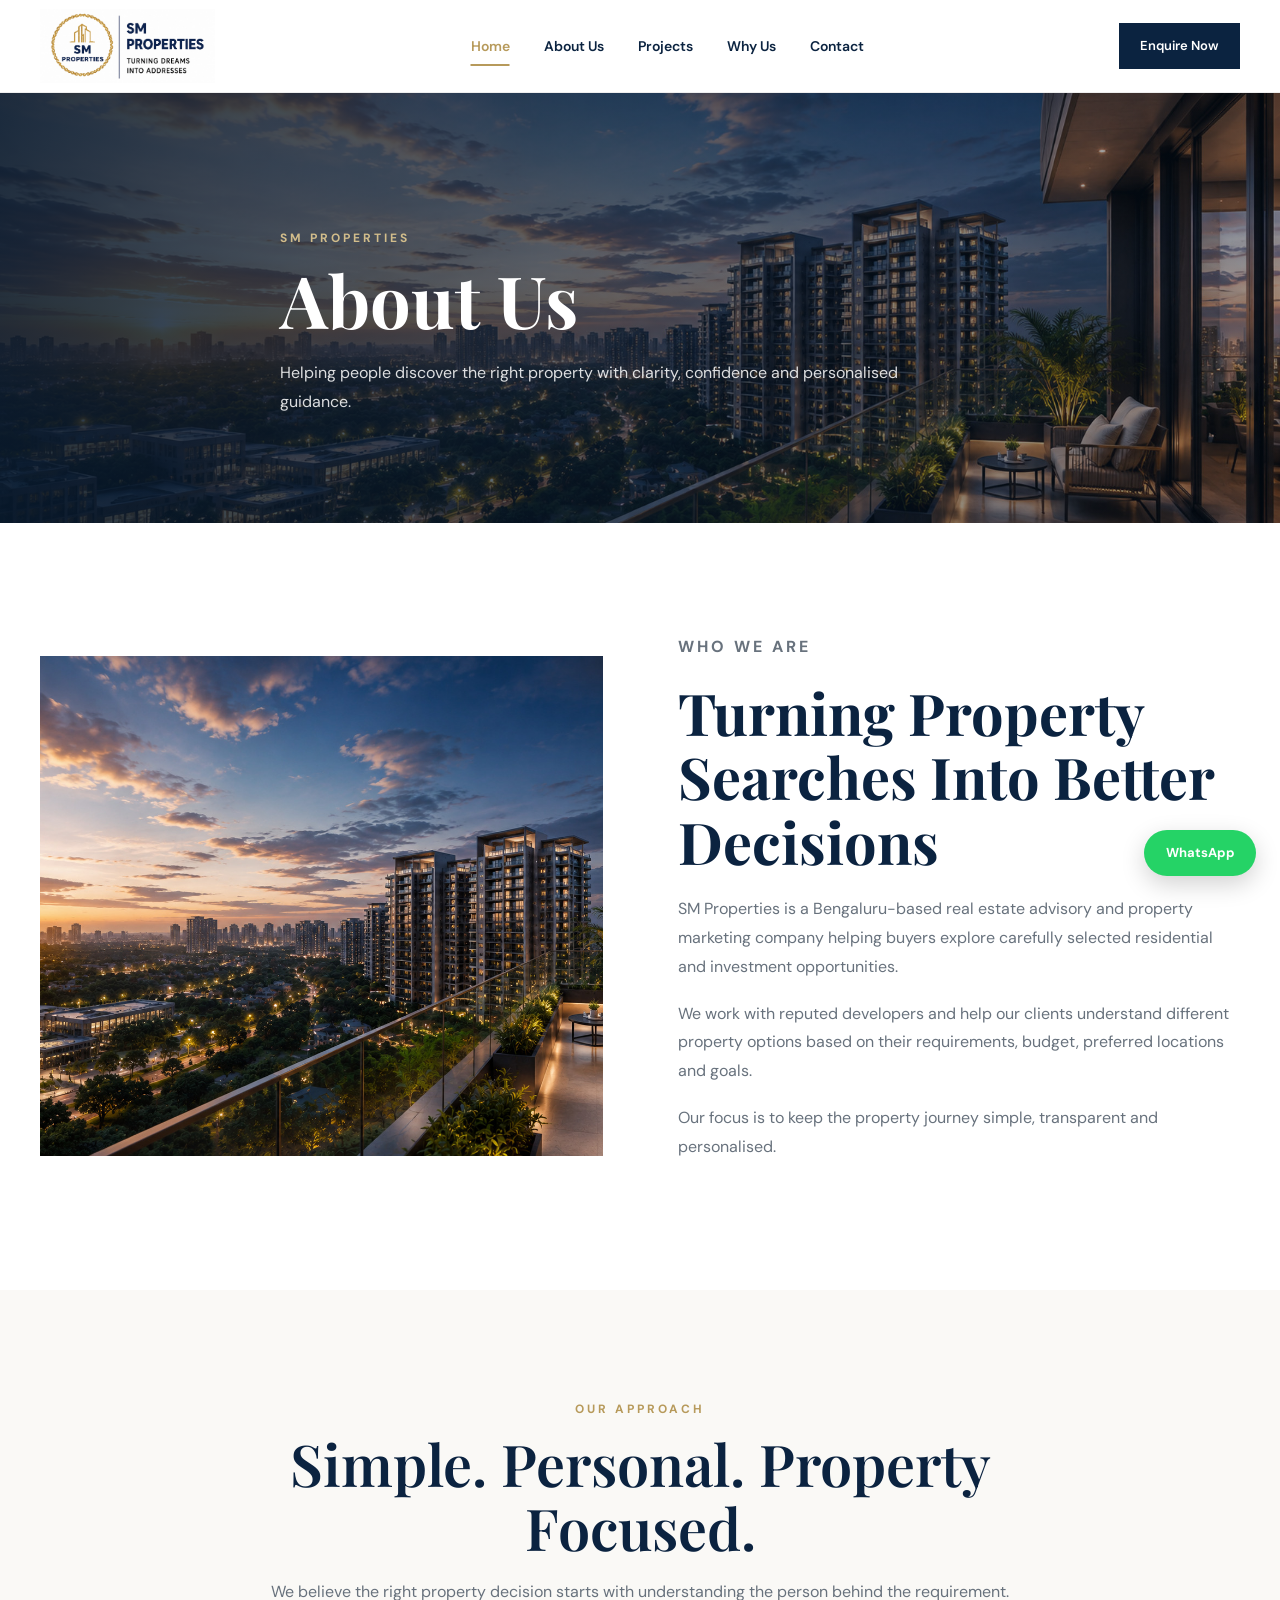
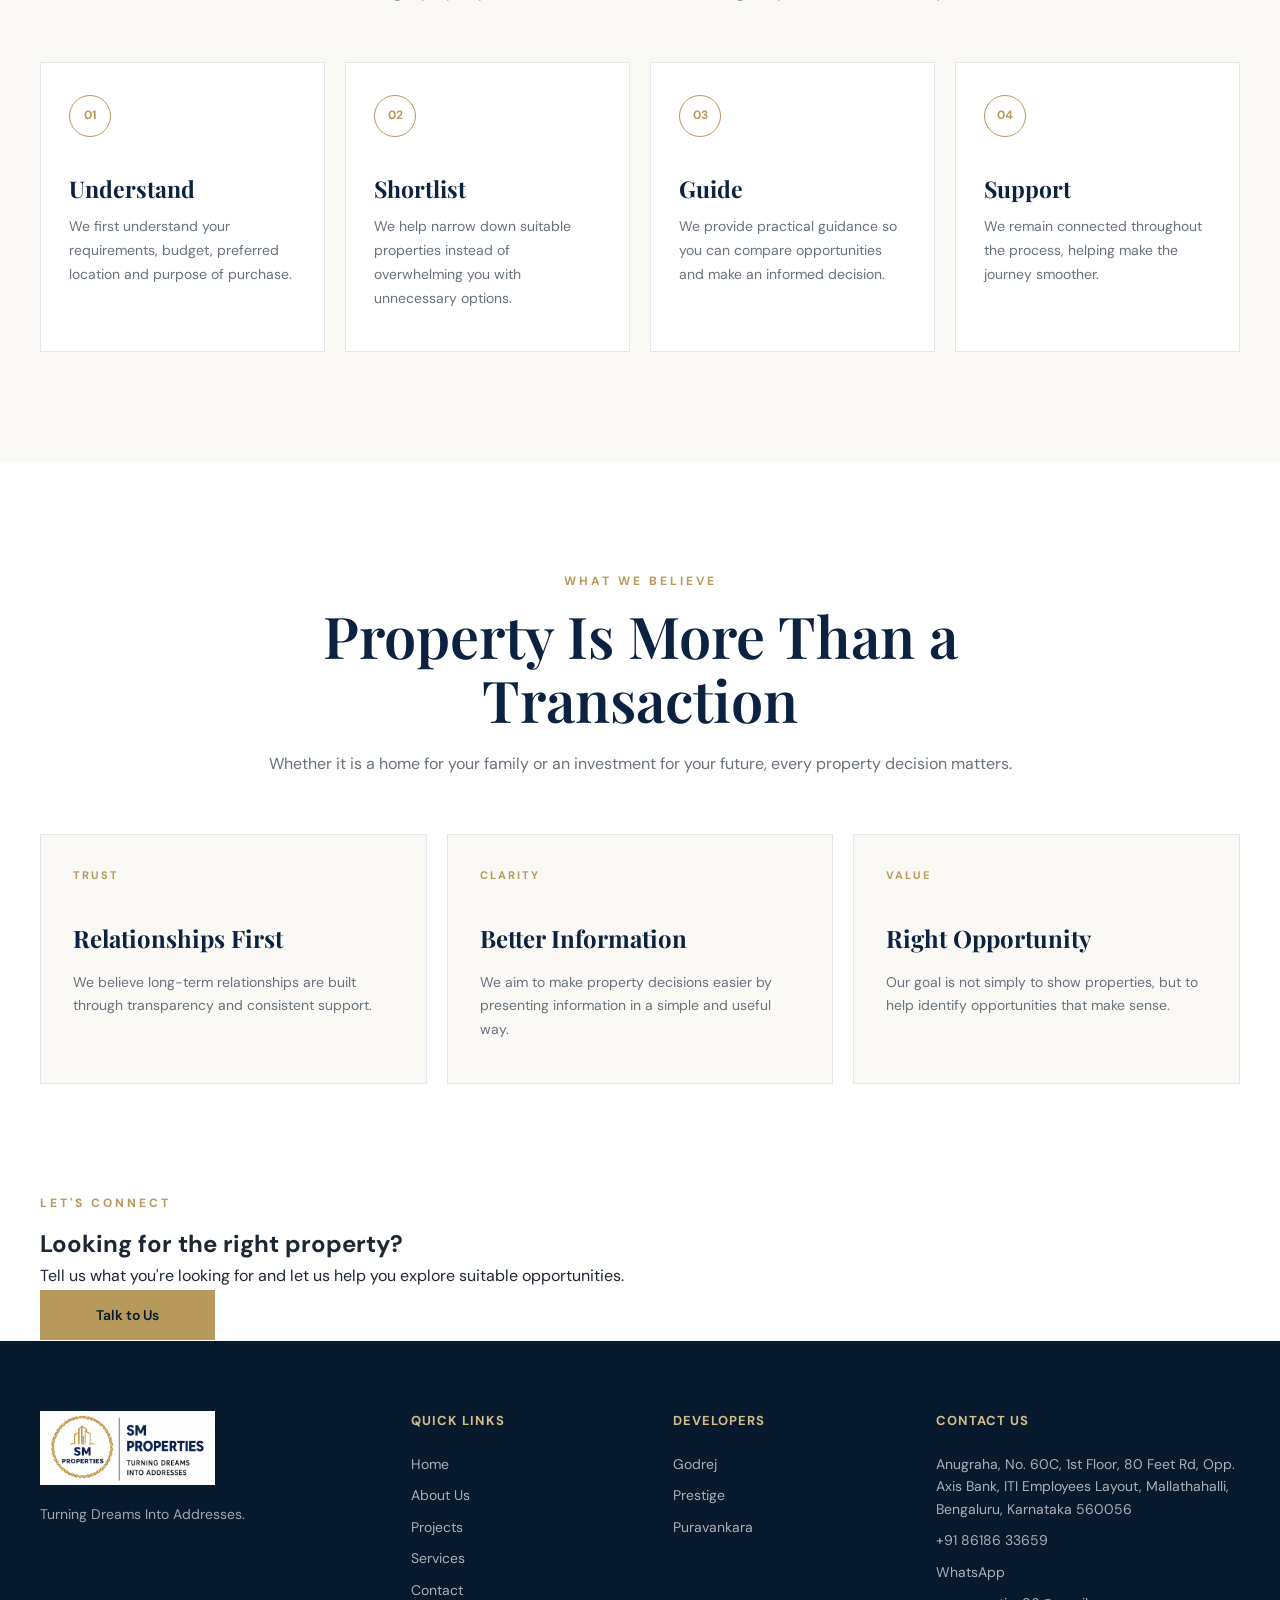
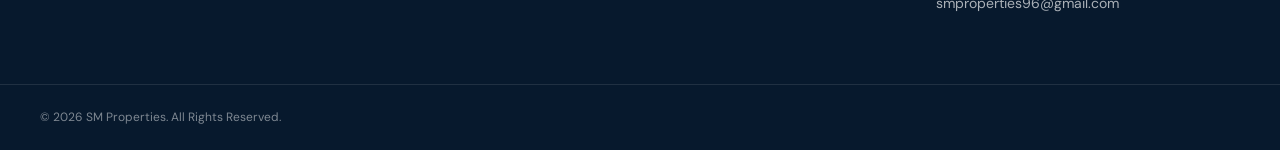
==== about.html @ 93828b61 "Initial SM Properties website" ====
<!DOCTYPE html>
<html lang="en">

<head>

    <meta charset="UTF-8">

    <meta
        name="viewport"
        content="width=device-width, initial-scale=1.0"
    >

    <title>
        About Us | SM Properties
    </title>

    <meta
        name="description"
        content="Learn about SM Properties and our approach to helping buyers discover the right property opportunities in Bengaluru."
    >

    <link
        rel="stylesheet"
        href="css/style.css"
    >

</head>


<body>


    <!-- =====================================================
         HEADER
    ====================================================== -->

    <header class="site-header">

        <div class="container header-container">

            <a
                href="index.html"
                class="logo"
            >

                <img
                    src="images/logo.jpg"
                    alt="SM Properties"
                >

            </a>


            <nav class="main-nav">

                <a href="index.html">
                    Home
                </a>

                <a href="about.html">
                    About Us
                </a>

                <a href="projects.html">
                    Projects
                </a>

                <a href="index.html#why-us">
                    Why Us
                </a>

                <a href="index.html#contact">
                    Contact
                </a>

            </nav>


            <div class="header-actions">

                <a
                    href="index.html#contact"
                    class="header-button"
                >
                    Enquire Now
                </a>


                <button
                    class="mobile-menu-button"
                    type="button"
                    aria-label="Open menu"
                    aria-expanded="false"
                >

                    <span></span>
                    <span></span>
                    <span></span>

                </button>

            </div>

        </div>


        <div class="mobile-nav">

            <a href="index.html">
                Home
            </a>

            <a href="about.html">
                About Us
            </a>

            <a href="projects.html">
                Projects
            </a>

            <a href="index.html#why-us">
                Why Us
            </a>

            <a href="index.html#contact">
                Contact
            </a>

        </div>

    </header>


    <!-- =====================================================
         MAIN
    ====================================================== -->

    <main>


        <!-- PAGE HERO -->

        <section class="page-hero">

            <div class="container page-hero-content">

                <p class="section-subtitle">
                    SM PROPERTIES
                </p>

                <h1>
                    About Us
                </h1>

                <p>
                    Helping people discover the right property with
                    clarity, confidence and personalised guidance.
                </p>

            </div>

        </section>



        <!-- =================================================
             INTRODUCTION
        ================================================== -->

        <section class="about-section">

            <div class="container about-grid">


                <div class="about-image">

                    <img
                        src="images/hero.jpg"
                        alt="SM Properties"
                    >

                </div>


                <div class="about-content">

                    <p class="section-subtitle">
                        WHO WE ARE
                    </p>

                    <h2>
                        Turning Property Searches Into Better Decisions
                    </h2>

                    <p>
                        SM Properties is a Bengaluru-based real estate
                        advisory and property marketing company helping
                        buyers explore carefully selected residential and
                        investment opportunities.
                    </p>

                    <p>
                        We work with reputed developers and help our clients
                        understand different property options based on their
                        requirements, budget, preferred locations and goals.
                    </p>

                    <p>
                        Our focus is to keep the property journey simple,
                        transparent and personalised.
                    </p>

                </div>

            </div>

        </section>



        <!-- =================================================
             OUR APPROACH
        ================================================== -->

        <section class="why-sm">

            <div class="container">


                <div class="section-heading">

                    <p class="section-subtitle">
                        OUR APPROACH
                    </p>

                    <h2>
                        Simple. Personal. Property Focused.
                    </h2>

                    <p>
                        We believe the right property decision starts with
                        understanding the person behind the requirement.
                    </p>

                </div>


                <div class="why-sm-grid">


                    <article class="why-card">

                        <div class="why-icon">
                            01
                        </div>

                        <h3>
                            Understand
                        </h3>

                        <p>
                            We first understand your requirements, budget,
                            preferred location and purpose of purchase.
                        </p>

                    </article>


                    <article class="why-card">

                        <div class="why-icon">
                            02
                        </div>

                        <h3>
                            Shortlist
                        </h3>

                        <p>
                            We help narrow down suitable properties instead
                            of overwhelming you with unnecessary options.
                        </p>

                    </article>


                    <article class="why-card">

                        <div class="why-icon">
                            03
                        </div>

                        <h3>
                            Guide
                        </h3>

                        <p>
                            We provide practical guidance so you can compare
                            opportunities and make an informed decision.
                        </p>

                    </article>


                    <article class="why-card">

                        <div class="why-icon">
                            04
                        </div>

                        <h3>
                            Support
                        </h3>

                        <p>
                            We remain connected throughout the process,
                            helping make the journey smoother.
                        </p>

                    </article>


                </div>

            </div>

        </section>



        <!-- =================================================
             WHAT WE BELIEVE
        ================================================== -->

        <section class="services-section">

            <div class="container">


                <div class="section-heading">

                    <p class="section-subtitle">
                        WHAT WE BELIEVE
                    </p>

                    <h2>
                        Property Is More Than a Transaction
                    </h2>

                    <p>
                        Whether it is a home for your family or an investment
                        for your future, every property decision matters.
                    </p>

                </div>


                <div class="about-beliefs">


                    <div class="belief-card">

                        <span>
                            TRUST
                        </span>

                        <h3>
                            Relationships First
                        </h3>

                        <p>
                            We believe long-term relationships are built
                            through transparency and consistent support.
                        </p>

                    </div>


                    <div class="belief-card">

                        <span>
                            CLARITY
                        </span>

                        <h3>
                            Better Information
                        </h3>

                        <p>
                            We aim to make property decisions easier by
                            presenting information in a simple and useful way.
                        </p>

                    </div>


                    <div class="belief-card">

                        <span>
                            VALUE
                        </span>

                        <h3>
                            Right Opportunity
                        </h3>

                        <p>
                            Our goal is not simply to show properties, but
                            to help identify opportunities that make sense.
                        </p>

                    </div>


                </div>

            </div>

        </section>



        <!-- =================================================
             CTA
        ================================================== -->

        <section class="cta-section">

            <div class="container cta-container">

                <div class="cta-content">

                    <p class="section-subtitle">
                        LET'S CONNECT
                    </p>

                    <h2>
                        Looking for the right property?
                    </h2>

                    <p>
                        Tell us what you're looking for and let us help
                        you explore suitable opportunities.
                    </p>

                </div>


                <div class="cta-buttons">

                    <a
                        href="index.html#contact"
                        class="primary-button"
                    >
                        Talk to Us
                    </a>

                    <a
                        href="https://wa.me/918618633659"
                        target="_blank"
                        rel="noopener"
                        class="secondary-button"
                    >
                        WhatsApp Us
                    </a>

                </div>

            </div>

        </section>


    </main>



    <!-- =====================================================
         FOOTER
    ====================================================== -->

    <footer class="site-footer">

        <div class="container footer-grid">


            <div class="footer-brand">

                <img
                    src="images/logo.jpg"
                    alt="SM Properties"
                    class="footer-logo"
                >

                <p>
                    Turning Dreams Into Addresses.
                </p>

            </div>


            <div class="footer-column">

                <h4>
                    Quick Links
                </h4>

                <a href="index.html">
                    Home
                </a>

                <a href="about.html">
                    About Us
                </a>

                <a href="projects.html">
                    Projects
                </a>

                <a href="index.html#services">
                    Services
                </a>

                <a href="index.html#contact">
                    Contact
                </a>

            </div>


            <div class="footer-column">

                <h4>
                    Developers
                </h4>

                <a href="#">
                    Godrej
                </a>

                <a href="#">
                    Prestige
                </a>

                <a href="#">
                    Puravankara
                </a>

            </div>


            <div class="footer-column">

                <h4>
                    Contact Us
                </h4>

                <p>
                    Anugraha, No. 60C, 1st Floor,
                    80 Feet Rd, Opp. Axis Bank,
                    ITI Employees Layout,
                    Mallathahalli,
                    Bengaluru, Karnataka 560056
                </p>

                <a href="tel:+918618633659">
                    +91 86186 33659
                </a>

                <a
                    href="https://wa.me/918618633659"
                    target="_blank"
                    rel="noopener"
                >
                    WhatsApp
                </a>

                <a href="mailto:smproperties96@gmail.com">
                    smproperties96@gmail.com
                </a>

            </div>


        </div>


        <div class="footer-bottom">

            <div class="container footer-bottom-container">

                <p>
                    © 2026 SM Properties. All Rights Reserved.
                </p>

            </div>

        </div>

    </footer>


    <a
        href="https://wa.me/918618633659"
        target="_blank"
        rel="noopener"
        class="floating-whatsapp"
    >
        WhatsApp
    </a>


    <script src="js/script.js"></script>

</body>

</html>
---- css/style.css ----
@import url('https://fonts.googleapis.com/css2?family=DM+Sans:wght@400;500;600;700&family=Playfair+Display:wght@500;600&display=swap');

:root {
    --navy: #0b2340;
    --navy-dark: #07192d;
    --gold: #b79a5b;
    --gold-light: #d2bd8b;
    --white: #ffffff;
    --off-white: #faf9f6;
    --light-grey: #f2f3f5;
    --border: #e4e6e9;
    --text-dark: #1d2733;
    --text-light: #68727d;
    --max-width: 1240px;
    --transition: 0.3s ease;
}


/* =========================================================
   RESET
========================================================= */

* {
    margin: 0;
    padding: 0;
    box-sizing: border-box;
}

html {
    width: 100%;
    scroll-behavior: smooth;
}

body {
    width: 100%;
    margin: 0;

    font-family: "DM Sans", sans-serif;

    color: var(--text-dark);
    background: var(--white);

    line-height: 1.6;
}

img {
    display: block;
    max-width: 100%;
}

a {
    color: inherit;
    text-decoration: none;
}

button {
    font-family: inherit;
}


/* =========================================================
   COMMON
========================================================= */

.container {
    width: calc(100% - 80px);
    max-width: var(--max-width);
    margin-left: auto;
    margin-right: auto;
}

.section-heading {
    width: 100%;
    max-width: 760px;

    margin: 0 auto 55px;

    text-align: center;
}

.section-subtitle {
    margin-bottom: 12px;

    color: var(--gold);

    font-size: 12px;
    font-weight: 700;

    letter-spacing: 3px;
    text-transform: uppercase;
}

.section-heading h2 {
    margin-bottom: 18px;

    color: var(--navy);

    font-family: "Playfair Display", serif;

    font-size: clamp(38px, 4.5vw, 58px);
    font-weight: 600;
    line-height: 1.12;
}

.section-heading p:last-child {
    color: var(--text-light);

    font-size: 16px;
    line-height: 1.8;
}


/* =========================================================
   HEADER
========================================================= */

.site-header {
    position: relative;
    z-index: 1000;

    width: 100%;

    background: var(--white);

    border-bottom: 1px solid #eeeeee;
}

.header-container {
    min-height: 92px;

    display: flex;
    align-items: center;
    justify-content: space-between;

    gap: 30px;
}

.logo {
    flex-shrink: 0;
}

.logo img {
    width: 175px;
    height: auto;
}

.main-nav {
    flex: 1;

    display: flex;
    align-items: center;
    justify-content: center;

    gap: 34px;
}

.main-nav a {
    position: relative;

    color: var(--navy);

    font-size: 14px;
    font-weight: 600;

    white-space: nowrap;

    transition: color var(--transition);
}

.main-nav a::after {
    content: "";

    position: absolute;

    left: 50%;
    bottom: -9px;

    width: 0;
    height: 2px;

    background: var(--gold);

    transform: translateX(-50%);

    transition: width var(--transition);
}

.main-nav a:hover {
    color: var(--gold);
}

.main-nav a:hover::after {
    width: 100%;
}

.main-nav a:first-child {
    color: var(--gold);
}

.main-nav a:first-child::after {
    width: 100%;
}

.header-actions {
    display: flex;
    align-items: center;
    gap: 12px;

    flex-shrink: 0;
}

.header-button {
    display: inline-flex;
    align-items: center;
    justify-content: center;

    min-width: 120px;

    padding: 12px 20px;

    background: var(--navy);

    border: 1px solid var(--navy);

    color: var(--white);

    font-size: 13px;
    font-weight: 600;

    white-space: nowrap;

    transition: all var(--transition);
}

.header-button:hover {
    background: var(--gold);
    border-color: var(--gold);

    color: var(--navy-dark);
}


/* =========================================================
   MOBILE MENU
========================================================= */

.mobile-menu-button {
    display: none;

    width: 40px;
    height: 40px;

    padding: 8px;

    flex-direction: column;
    justify-content: center;

    gap: 5px;

    background: var(--white);

    border: 1px solid var(--border);

    cursor: pointer;
}

.mobile-menu-button span {
    width: 100%;
    height: 2px;

    background: var(--navy);
}

.mobile-nav {
    display: none;
}


/* =========================================================
   HERO
========================================================= */

.hero {
    position: relative;

    width: 100%;
    min-height: 720px;

    display: flex;
    align-items: center;

    overflow: hidden;

    background-image:
        linear-gradient(
            90deg,
            rgba(7, 25, 45, 0.90) 0%,
            rgba(7, 25, 45, 0.68) 38%,
            rgba(7, 25, 45, 0.18) 100%
        ),
        url("../images/hero.jpg");

    background-repeat: no-repeat;
    background-size: cover;
    background-position: center center;
}

.hero-overlay {
    position: absolute;
    inset: 0;

    background:
        linear-gradient(
            180deg,
            rgba(7, 25, 45, 0.08) 0%,
            rgba(7, 25, 45, 0.08) 55%,
            rgba(7, 25, 45, 0.35) 100%
        );
}

.hero-content {
    position: relative;
    z-index: 2;

    max-width: 760px;

    padding-top: 30px;

    color: var(--white);
}

.hero-subtitle {
    margin-bottom: 18px;

    color: var(--gold-light);

    font-size: 13px;
    font-weight: 700;

    letter-spacing: 4px;
}

.hero h1 {
    margin-bottom: 26px;

    color: var(--white);

    font-family: "Playfair Display", serif;

    font-size: clamp(54px, 6.5vw, 88px);
    font-weight: 600;

    line-height: 1.04;
}

.hero-description {
    max-width: 600px;

    margin-bottom: 36px;

    color: rgba(255, 255, 255, 0.9);

    font-size: 17px;
    line-height: 1.8;
}

.hero-buttons {
    display: flex;
    align-items: center;

    gap: 14px;
}

.primary-button,
.secondary-button {
    min-width: 175px;

    display: inline-flex;
    align-items: center;
    justify-content: center;

    padding: 14px 25px;

    font-size: 14px;
    font-weight: 600;

    transition: all var(--transition);
}

.primary-button {
    background: var(--gold);
    color: var(--navy-dark);
}

.primary-button:hover {
    background: var(--gold-light);
}

.secondary-button {
    border: 1px solid rgba(255, 255, 255, 0.75);

    color: var(--white);
}

.secondary-button:hover {
    background: var(--white);
    color: var(--navy-dark);
}


/* =========================================================
   FEATURED PROJECTS
========================================================= */

.featured-projects {
    width: 100%;
    padding: 110px 0;

    background: var(--off-white);
}

.slider-wrapper {
    position: relative;
    width: 100%;
}

.projects-slider {
    width: 100%;

    display: flex;
    gap: 26px;

    overflow-x: auto;

    padding: 5px 55px 20px;

    scroll-behavior: smooth;

    scrollbar-width: none;
}

.projects-slider::-webkit-scrollbar {
    display: none;
}

.project-card {
    flex: 0 0 calc((100% - 52px) / 3);

    overflow: hidden;

    background: var(--white);

    border: 1px solid var(--border);

    transition:
        transform var(--transition),
        box-shadow var(--transition);
}

.project-card:hover {
    transform: translateY(-5px);

    box-shadow:
        0 15px 35px rgba(7, 25, 45, 0.10);
}

.project-image {
    position: relative;

    width: 100%;
    height: 285px;

    overflow: hidden;

    background: var(--light-grey);
}

.project-image img {
    width: 100%;
    height: 100%;

    object-fit: cover;

    transition: transform 0.5s ease;
}

.project-card:hover .project-image img {
    transform: scale(1.04);
}

.project-tag {
    position: absolute;

    top: 16px;
    left: 16px;

    padding: 6px 10px;

    background: var(--gold);

    color: var(--navy-dark);

    font-size: 10px;
    font-weight: 700;

    letter-spacing: 1px;
    text-transform: uppercase;
}

.project-info {
    min-height: 255px;

    display: flex;
    flex-direction: column;

    padding: 24px 25px 25px;
}

.project-developer {
    display: block;

    margin-bottom: 8px;

    color: var(--gold);

    font-size: 10px;
    font-weight: 700;

    letter-spacing: 1.6px;
    text-transform: uppercase;
}

.project-info h3 {
    margin-bottom: 8px;

    color: var(--navy);

    font-family: "Playfair Display", serif;

    font-size: 26px;
    line-height: 1.25;
}

.project-location {
    display: block;

    margin-bottom: 17px;

    color: var(--text-light);

    font-size: 13px;
    font-weight: 500;

    letter-spacing: 0;
    text-transform: none;
}

.project-meta {
    display: flex;
    flex-wrap: wrap;

    gap: 7px;

    margin-bottom: 20px;
}

.project-meta span {
    padding: 6px 9px;

    background: var(--light-grey);

    color: var(--navy);

    font-size: 11px;
    font-weight: 600;
}

.project-link {
    margin-top: auto;

    color: var(--navy);

    font-size: 13px;
    font-weight: 700;

    transition: color var(--transition);
}

.project-link:hover {
    color: var(--gold);
}


/* Project arrows */

.slider-arrow,
.developer-arrow {
    position: absolute;

    top: 50%;
    z-index: 10;

    width: 42px;
    height: 42px;

    display: flex;
    align-items: center;
    justify-content: center;

    border: 1px solid var(--border);
    border-radius: 50%;

    background: var(--white);

    color: var(--navy);

    cursor: pointer;

    transform: translateY(-50%);

    transition: all var(--transition);
}

.slider-arrow:hover,
.developer-arrow:hover {
    background: var(--navy);

    border-color: var(--navy);

    color: var(--white);
}

.projects-prev {
    left: 0;
}

.projects-next {
    right: 0;
}

.projects-view-all {
    margin-top: 35px;

    text-align: center;
}

.outline-button {
    display: inline-flex;
    align-items: center;
    justify-content: center;

    padding: 12px 24px;

    border: 1px solid var(--navy);

    color: var(--navy);

    font-size: 13px;
    font-weight: 600;

    transition: all var(--transition);
}

.outline-button:hover {
    background: var(--navy);
    color: var(--white);
}


/* =========================================================
   DEVELOPERS
========================================================= */

.developers-section {
    width: 100%;
    padding: 110px 0;
    background: var(--white);
}

.developer-slider-wrapper {
    position: relative;
    width: 100%;
}

/* The slider shows four builder cards at a time on desktop. */
.developers-slider {
    width: 100%;
    display: flex;
    align-items: stretch;
    gap: 22px;
    overflow-x: auto;
    padding: 5px 55px 20px;
    scroll-behavior: smooth;
    scrollbar-width: none;
}

.developers-slider::-webkit-scrollbar {
    display: none;
}

.developer-card {
    flex: 0 0 calc((100% - 66px) / 4);
    max-width: calc((100% - 66px) / 4);
    min-width: 0;
    height: 180px;
    display: flex;
    flex-direction: column;
    overflow: hidden;
    background: var(--white);
    border: 1px solid var(--border);
    transition:
        transform var(--transition),
        border-color var(--transition),
        box-shadow var(--transition);
}

.developer-card:hover {
    transform: translateY(-4px);
    border-color: var(--gold);
    box-shadow: 0 12px 30px rgba(7, 25, 45, 0.08);
}

.developer-logo {
    flex: 1;
    min-height: 0;
    display: flex;
    align-items: center;
    justify-content: center;
    padding: 15px;
}

.developer-logo img {
    display: block;
    width: auto;
    height: auto;
    max-width: 190px;
    max-height: 90px;
    object-fit: contain;
}

.developer-footer {
    min-height: 52px;
    padding: 0 20px;
    display: flex;
    align-items: center;
    justify-content: space-between;
    border-top: 1px solid var(--border);
    background: #fcfcfc;
    color: var(--navy);
    font-size: 13px;
    font-weight: 600;
    transition: all var(--transition);
}

.developer-card:hover .developer-footer {
    background: var(--navy);
    color: var(--white);
}

.developer-arrow-link {
    font-size: 16px;
    transition: transform var(--transition);
}

.developer-card:hover .developer-arrow-link {
    transform: translateX(4px);
}

.developer-prev {
    left: 0;
}

.developer-next {
    right: 0;
}

/* =========================================================
   WHY SM PROPERTIES
========================================================= */

.why-sm {
    width: 100%;

    padding: 110px 0;

    background: var(--off-white);
}

.why-sm-intro {
    max-width: 760px;

    margin-bottom: 55px;
}

.why-sm-intro h2 {
    margin-bottom: 18px;

    color: var(--navy);

    font-family: "Playfair Display", serif;

    font-size: clamp(40px, 4.5vw, 58px);

    line-height: 1.12;
}

.why-sm-intro > p:last-child {
    max-width: 680px;

    color: var(--text-light);

    font-size: 16px;
    line-height: 1.8;
}

.why-sm-grid {
    width: 100%;

    display: grid;

    grid-template-columns: repeat(4, minmax(0, 1fr));

    gap: 20px;
}

.why-card {
    min-width: 0;
    min-height: 290px;

    padding: 32px 28px;

    background: var(--white);

    border: 1px solid var(--border);

    transition: all var(--transition);
}

.why-card:hover {
    background: var(--navy);

    transform: translateY(-5px);

    box-shadow:
        0 15px 35px rgba(7, 25, 45, 0.10);
}

.why-icon {
    width: 42px;
    height: 42px;

    margin-bottom: 38px;

    display: flex;
    align-items: center;
    justify-content: center;

    border: 1px solid var(--gold);
    border-radius: 50%;

    color: var(--gold);

    font-size: 12px;
    font-weight: 700;
}

.why-card h3 {
    margin-bottom: 12px;

    color: var(--navy);

    font-family: "Playfair Display", serif;

    font-size: 23px;
    line-height: 1.25;
}

.why-card p {
    color: var(--text-light);

    font-size: 14px;
    line-height: 1.7;
}

.why-card:hover h3 {
    color: var(--white);
}

.why-card:hover p {
    color: rgba(255, 255, 255, 0.78);
}


/* =========================================================
   ABOUT
========================================================= */

.about-section {
    width: 100%;

    padding: 110px 0;

    background: var(--white);
}

.about-grid {
    display: grid;

    grid-template-columns: 1fr 1fr;

    gap: 75px;

    align-items: center;
}

.about-image {
    width: 100%;
    height: 500px;

    overflow: hidden;
}

.about-image img {
    width: 100%;
    height: 100%;

    object-fit: cover;
}

.about-content h2 {
    max-width: 580px;

    margin-bottom: 22px;

    color: var(--navy);

    font-family: "Playfair Display", serif;

    font-size: clamp(40px, 4.5vw, 58px);

    line-height: 1.12;
}

.about-content p {
    max-width: 570px;

    margin-bottom: 18px;

    color: var(--text-light);

    font-size: 16px;
    line-height: 1.8;
}

.about-points {
    display: flex;
    flex-direction: column;

    gap: 14px;

    margin: 28px 0;
}

.about-point {
    display: flex;
    align-items: center;

    gap: 14px;

    padding-bottom: 12px;

    border-bottom: 1px solid var(--border);

    color: var(--navy);

    font-size: 14px;
    font-weight: 600;
}

.about-point-number {
    color: var(--gold);

    font-size: 11px;
    font-weight: 700;

    letter-spacing: 1px;
}

.text-button {
    display: inline-block;

    margin-top: 10px;

    color: var(--navy);

    font-size: 13px;
    font-weight: 700;
}

.text-button:hover {
    color: var(--gold);
}


/* =========================================================
   SERVICES
========================================================= */

.services-section {
    width: 100%;

    padding: 110px 0;

    background: var(--white);
}

.services-grid {
    width: 100%;

    display: grid;

    grid-template-columns: repeat(4, minmax(0, 1fr));

    gap: 20px;
}

.service-card {
    min-width: 0;
    min-height: 310px;

    padding: 32px 28px;

    display: flex;
    flex-direction: column;

    background: var(--off-white);

    border: 1px solid var(--border);

    transition: all var(--transition);
}

.service-card:hover {
    background: var(--white);

    transform: translateY(-5px);

    box-shadow:
        0 15px 35px rgba(7, 25, 45, 0.08);
}

.service-number {
    margin-bottom: 36px;

    color: var(--gold);

    font-size: 12px;
    font-weight: 700;

    letter-spacing: 2px;
}

.service-card h3 {
    margin-bottom: 14px;

    color: var(--navy);

    font-family: "Playfair Display", serif;

    font-size: 23px;
    line-height: 1.3;
}

.service-card p {
    margin-bottom: 22px;

    color: var(--text-light);

    font-size: 14px;
    line-height: 1.7;
}

.service-link {
    margin-top: auto;

    color: var(--navy);

    font-size: 13px;
    font-weight: 700;
}

.service-link:hover {
    color: var(--gold);
}


/* =========================================================
   CONTACT / ENQUIRY
========================================================= */

.contact-section {
    padding: 110px 0;

    background: var(--off-white);
}

.contact-grid {
    display: grid;

    grid-template-columns: 0.9fr 1.1fr;

    gap: 80px;

    align-items: start;
}

.contact-content {
    padding-top: 15px;
}

.contact-content h2 {
    max-width: 560px;

    margin-bottom: 22px;

    color: var(--navy);

    font-family: "Playfair Display", serif;

    font-size: clamp(40px, 4.5vw, 58px);

    line-height: 1.12;
}

.contact-content > p {
    max-width: 520px;

    margin-bottom: 40px;

    color: var(--text-light);

    font-size: 16px;
    line-height: 1.8;
}

.contact-details {
    display: flex;
    flex-direction: column;

    gap: 22px;
}

.contact-item {
    display: flex;
    flex-direction: column;

    gap: 4px;
}

.contact-label {
    color: var(--gold);

    font-size: 10px;
    font-weight: 700;

    letter-spacing: 2px;
}

.contact-item a,
.contact-item p {
    color: var(--navy);

    font-size: 15px;
    font-weight: 600;
}

.contact-item a:hover {
    color: var(--gold);
}


/* Form */

.enquiry-form-container {
    padding: 38px;

    background: var(--white);

    border: 1px solid var(--border);

    box-shadow:
        0 15px 40px rgba(7, 25, 45, 0.06);
}

.enquiry-form {
    display: flex;
    flex-direction: column;

    gap: 20px;
}

.form-row {
    display: grid;

    grid-template-columns: 1fr 1fr;

    gap: 18px;
}

.form-group {
    display: flex;
    flex-direction: column;

    gap: 7px;
}

.form-group label {
    color: var(--navy);

    font-size: 12px;
    font-weight: 600;
}

.form-group input,
.form-group select,
.form-group textarea {
    width: 100%;

    padding: 13px 14px;

    background: var(--white);

    border: 1px solid var(--border);

    border-radius: 0;

    outline: none;

    color: var(--text-dark);

    font-family: inherit;

    font-size: 14px;

    transition:
        border-color var(--transition),
        box-shadow var(--transition);
}

.form-group input:focus,
.form-group select:focus,
.form-group textarea:focus {
    border-color: var(--gold);

    box-shadow:
        0 0 0 3px rgba(183, 154, 91, 0.10);
}

.form-group textarea {
    min-height: 110px;

    resize: vertical;
}

.form-submit {
    width: 100%;

    padding: 14px 20px;

    background: var(--navy);

    border: 1px solid var(--navy);

    color: var(--white);

    font-size: 14px;
    font-weight: 600;

    cursor: pointer;

    transition: all var(--transition);
}

.form-submit:hover {
    background: var(--gold);

    border-color: var(--gold);

    color: var(--navy-dark);
}

.form-submit:disabled {
    opacity: 0.65;

    cursor: not-allowed;
}

.form-message {
    min-height: 20px;

    font-size: 13px;
}

.form-message.success {
    color: #26734d;
}

.form-message.error {
    color: #a33a3a;
}


/* =========================================================
   FOOTER
========================================================= */

.site-footer {
    width: 100%;

    background: var(--navy-dark);

    color: var(--white);
}

.footer-grid {
    padding: 70px 0;

    display: grid;

    grid-template-columns: 1.5fr 1fr 1fr 1.4fr;

    gap: 45px;
}

.footer-brand {
    max-width: 290px;
}

.footer-logo {
    width: 175px;

    height: auto;

    margin-bottom: 18px;
}

.footer-brand p {
    color: rgba(255, 255, 255, 0.62);

    font-size: 14px;
}

.footer-column {
    display: flex;
    flex-direction: column;

    gap: 9px;
}

.footer-column h4 {
    margin-bottom: 12px;

    color: var(--gold-light);

    font-size: 13px;
    font-weight: 700;

    letter-spacing: 1px;

    text-transform: uppercase;
}

.footer-column a,
.footer-column p {
    color: rgba(255, 255, 255, 0.66);

    font-size: 14px;
}

.footer-column a:hover {
    color: var(--gold-light);
}

.footer-bottom {
    border-top: 1px solid rgba(255, 255, 255, 0.10);
}

.footer-bottom-container {
    min-height: 65px;

    display: flex;
    align-items: center;
    justify-content: space-between;

    gap: 20px;
}

.footer-bottom p,
.footer-legal a {
    color: rgba(255, 255, 255, 0.48);

    font-size: 12px;
}

.footer-legal {
    display: flex;
    gap: 22px;
}

.footer-legal a:hover {
    color: var(--gold-light);
}


/* =========================================================
   FLOATING WHATSAPP
========================================================= */

.floating-whatsapp {
    position: fixed;

    right: 24px;
    bottom: 24px;

    z-index: 2000;

    min-width: 112px;
    height: 46px;

    display: flex;
    align-items: center;
    justify-content: center;

    padding: 0 18px;

    border-radius: 24px;

    background: #25D366;

    color: #ffffff;

    font-size: 13px;
    font-weight: 700;

    box-shadow:
        0 8px 24px rgba(0, 0, 0, 0.18);

    transition:
        transform var(--transition),
        box-shadow var(--transition);
}

.floating-whatsapp:hover {
    transform: translateY(-3px);

    box-shadow:
        0 12px 28px rgba(0, 0, 0, 0.22);
}


/* =========================================================
   PROJECTS PAGE
========================================================= */

.page-hero {
    min-height: 430px;

    display: flex;
    align-items: center;

    background:
        linear-gradient(
            90deg,
            rgba(7, 25, 45, 0.88),
            rgba(7, 25, 45, 0.30)
        ),
        url("../images/hero.jpg");

    background-size: cover;
    background-position: center;
}

.page-hero-content {
    max-width: 720px;

    padding-top: 30px;

    color: var(--white);
}

.page-hero-content .section-subtitle {
    color: var(--gold-light);
}

.page-hero-content h1 {
    margin-bottom: 20px;

    color: var(--white);

    font-family: "Playfair Display", serif;

    font-size: clamp(48px, 6vw, 72px);

    line-height: 1.1;
}

.page-hero-content p:last-child {
    max-width: 620px;

    color: rgba(255, 255, 255, 0.85);

    font-size: 16px;

    line-height: 1.8;
}

.projects-page-section {
    padding: 110px 0;

    background: var(--off-white);
}

.projects-page-grid {
    display: grid;

    grid-template-columns: repeat(3, minmax(0, 1fr));

    gap: 25px;
}

.project-card.filtered-out {
    display: none;
}


/* Filters */

.project-filters {
    width: 100%;

    margin-bottom: 45px;

    padding: 22px;

    display: grid;

    grid-template-columns:
        repeat(3, minmax(0, 1fr))
        auto;

    gap: 18px;

    align-items: end;

    background: var(--white);

    border: 1px solid var(--border);
}

.filter-group {
    display: flex;
    flex-direction: column;

    gap: 7px;
}

.filter-group label {
    color: var(--navy);

    font-size: 11px;
    font-weight: 700;

    letter-spacing: 1px;
    text-transform: uppercase;
}

.filter-group select {
    width: 100%;

    padding: 12px 13px;

    background: var(--white);

    border: 1px solid var(--border);

    color: var(--text-dark);

    font-family: inherit;
    font-size: 13px;

    outline: none;

    cursor: pointer;
}

.filter-group select:focus {
    border-color: var(--gold);
}

.clear-filters {
    height: 43px;

    padding: 0 20px;

    background: var(--navy);

    border: 1px solid var(--navy);

    color: var(--white);

    font-size: 12px;
    font-weight: 600;

    cursor: pointer;

    transition: all var(--transition);
}

.clear-filters:hover {
    background: var(--gold);

    border-color: var(--gold);

    color: var(--navy-dark);
}


/* =========================================================
   PROJECT DETAIL PAGE
========================================================= */

.project-detail-hero {
    padding: 90px 0;

    background: var(--off-white);
}

.project-detail-hero-content {
    display: grid;

    grid-template-columns: 1.15fr 0.85fr;

    gap: 70px;

    align-items: center;
}

.project-detail-image {
    width: 100%;

    min-height: 500px;

    overflow: hidden;

    background: var(--light-grey);
}

.project-detail-image img {
    width: 100%;
    height: 100%;

    min-height: 500px;

    object-fit: cover;
}

.project-detail-intro {
    max-width: 520px;
}

.project-detail-intro h1 {
    margin-bottom: 12px;

    color: var(--navy);

    font-family: "Playfair Display", serif;

    font-size: clamp(48px, 5vw, 68px);

    line-height: 1.08;
}

.project-detail-location {
    margin-bottom: 22px;

    color: var(--text-light);

    font-size: 15px;
}

.project-detail-intro > p:last-of-type {
    margin-top: 25px;

    color: var(--text-light);

    font-size: 16px;
    line-height: 1.8;
}

.project-detail-meta {
    display: flex;
    flex-wrap: wrap;

    gap: 9px;

    margin-top: 20px;
}

.project-detail-meta span {
    padding: 7px 11px;

    background: var(--white);

    border: 1px solid var(--border);

    color: var(--navy);

    font-size: 12px;
    font-weight: 600;
}

.project-detail-buttons {
    display: flex;

    gap: 12px;

    margin-top: 30px;
}

.secondary-project-button {
    min-width: 150px;

    display: inline-flex;

    align-items: center;
    justify-content: center;

    padding: 14px 22px;

    border: 1px solid var(--navy);

    color: var(--navy);

    font-size: 14px;
    font-weight: 600;

    transition: all var(--transition);
}

.secondary-project-button:hover {
    background: var(--navy);

    color: var(--white);
}

.project-overview-section {
    padding: 100px 0;

    background: var(--white);
}

.project-overview-grid {
    display: grid;

    grid-template-columns: repeat(4, minmax(0, 1fr));

    border: 1px solid var(--border);
}

.project-overview-item {
    min-height: 150px;

    padding: 28px;

    display: flex;
    flex-direction: column;

    justify-content: center;

    gap: 8px;

    border-right: 1px solid var(--border);
}

.project-overview-item:last-child {
    border-right: none;
}

.project-overview-item span {
    color: var(--gold);

    font-size: 10px;
    font-weight: 700;

    letter-spacing: 1.5px;

    text-transform: uppercase;
}

.project-overview-item strong {
    color: var(--navy);

    font-size: 15px;
}


/* =========================================================
   PROJECT HIGHLIGHTS
========================================================= */

.project-highlights-section {
    padding: 100px 0;

    background: var(--off-white);
}

.project-highlights-grid {
    display: grid;

    grid-template-columns: repeat(4, minmax(0, 1fr));

    gap: 20px;
}

.highlight-card {
    min-height: 255px;

    padding: 30px 27px;

    background: var(--white);

    border: 1px solid var(--border);

    transition:
        transform var(--transition),
        box-shadow var(--transition);
}

.highlight-card:hover {
    transform: translateY(-5px);

    box-shadow:
        0 15px 35px rgba(7, 25, 45, 0.08);
}

.highlight-number {
    display: block;

    margin-bottom: 35px;

    color: var(--gold);

    font-size: 12px;
    font-weight: 700;

    letter-spacing: 2px;
}

.highlight-card h3 {
    margin-bottom: 12px;

    color: var(--navy);

    font-family: "Playfair Display", serif;

    font-size: 22px;
    line-height: 1.3;
}

.highlight-card p {
    color: var(--text-light);

    font-size: 14px;
    line-height: 1.7;
}


/* =========================================================
   LARGE DESKTOP
========================================================= */

@media (min-width: 1400px) {

    .container {
        width: calc(100% - 100px);
        max-width: 1320px;
    }

}


/* =========================================================
   TABLET
========================================================= */

@media (max-width: 1000px) {

    .container {
        width: calc(100% - 50px);
    }

    .main-nav {
        gap: 18px;
    }

    .main-nav a {
        font-size: 13px;
    }

    .project-card {
        flex-basis: calc((100% - 26px) / 2);
    }

    .why-sm-grid,
    .services-grid {
        grid-template-columns: repeat(2, minmax(0, 1fr));
    }

    .about-grid {
        grid-template-columns: 1fr;

        gap: 50px;
    }

    .about-image {
        height: 430px;
    }

    .footer-grid {
        grid-template-columns: repeat(2, 1fr);
    }


    /* Developers - 3 cards visible on tablet */

    .developer-card {
        flex: 0 0 calc((100% - 44px) / 3);
        max-width: calc((100% - 44px) / 3);
    }


    /* Contact */

    .contact-grid {
        grid-template-columns: 1fr;

        gap: 50px;
    }

    .contact-content {
        padding-top: 0;
    }


    /* Projects */

    .projects-page-grid {
        grid-template-columns: repeat(2, minmax(0, 1fr));
    }

    .project-filters {
        grid-template-columns: repeat(2, minmax(0, 1fr));
    }


    /* Project detail */

    .project-detail-hero-content {
        grid-template-columns: 1fr;

        gap: 45px;
    }

    .project-detail-intro {
        max-width: 700px;
    }

    .project-overview-grid {
        grid-template-columns: repeat(2, minmax(0, 1fr));
    }

    .project-overview-item:nth-child(2) {
        border-right: none;
    }

    .project-overview-item:nth-child(-n + 2) {
        border-bottom: 1px solid var(--border);
    }


    /* Highlights */

    .project-highlights-grid {
        grid-template-columns: repeat(2, minmax(0, 1fr));
    }

}


/* =========================================================
   MOBILE
========================================================= */

@media (max-width: 760px) {

    .container {
        width: calc(100% - 36px);
    }


    /* Header */

    .header-container {
        min-height: 78px;
    }

    .logo img {
        width: 135px;
    }

    .main-nav {
        display: none;
    }

    .mobile-menu-button {
        display: flex;
    }

    .mobile-nav {
        display: flex;
        flex-direction: column;

        max-height: 0;

        overflow: hidden;

        background: var(--white);

        border-top: 1px solid transparent;

        transition: max-height 0.35s ease;
    }

    .mobile-nav.open {
        max-height: 400px;

        border-top-color: var(--border);
    }

    .mobile-nav a {
        padding: 15px 18px;

        border-bottom: 1px solid var(--border);

        color: var(--navy);

        font-size: 14px;
        font-weight: 600;
    }


    /* Hero */

    .hero {
        min-height: 650px;

        background-position: 62% center;
    }

    .hero-content {
        padding: 50px 0;
    }

    .hero h1 {
        font-size: 50px;
    }

    .hero-description {
        font-size: 15px;
    }

    .hero-buttons {
        flex-direction: column;

        align-items: flex-start;
    }

    .primary-button,
    .secondary-button {
        width: 190px;
    }


    /* Featured Projects */

    .featured-projects {
        padding: 80px 0;
    }

    .projects-slider {
        gap: 16px;

        padding-left: 42px;
        padding-right: 42px;
    }

    .project-card {
        flex-basis: 85%;
    }


    /* Developers - 2 cards visible on mobile */

    .developers-section {
        padding: 80px 0;
    }

    .developers-slider {
        gap: 16px;
        padding-left: 45px;
        padding-right: 45px;
    }

    .developer-card {
        flex: 0 0 calc((100% - 16px) / 2);
        max-width: calc((100% - 16px) / 2);
        height: 155px;
    }

    .developer-logo {
        padding: 10px;
    }

    .developer-logo img {
        max-width: 125px;
        max-height: 65px;
    }

    .developer-footer {
        min-height: 45px;
        padding: 0 10px;
        font-size: 12px;
    }


    /* Why */

    .why-sm,
    .about-section,
    .services-section {
        padding: 80px 0;
    }

    .why-sm-grid,
    .services-grid {
        grid-template-columns: 1fr;

        gap: 16px;
    }

    .why-card,
    .service-card {
        min-height: auto;
    }


    /* About */

    .about-image {
        height: 360px;
    }


    /* Contact */

    .contact-section {
        padding: 80px 0;
    }

    .enquiry-form-container {
        padding: 25px;
    }

    .form-row {
        grid-template-columns: 1fr;
    }


    /* CTA/buttons */

    .cta-container {
        flex-direction: column;

        align-items: flex-start;
    }

    .cta-buttons {
        flex-direction: column;

        align-items: flex-start;
    }


    /* Footer */

    .footer-grid {
        grid-template-columns: 1fr;

        gap: 35px;

        padding: 60px 0;
    }

    .footer-bottom-container {
        min-height: auto;

        padding: 18px 0;

        flex-direction: column;

        align-items: flex-start;

        gap: 10px;
    }


    /* Projects page */

    .page-hero {
        min-height: 380px;
    }

    .projects-page-section {
        padding: 80px 0;
    }

    .projects-page-grid {
        grid-template-columns: 1fr;
    }

    .project-filters {
        grid-template-columns: 1fr;

        padding: 18px;
    }

    .clear-filters {
        width: 100%;
    }


    /* Project detail */

    .project-detail-hero {
        padding: 70px 0;
    }

    .project-detail-image {
        min-height: 330px;
    }

    .project-detail-image img {
        min-height: 330px;
    }

    .project-detail-intro h1 {
        font-size: 46px;
    }

    .project-detail-buttons {
        flex-direction: column;

        align-items: flex-start;
    }

    .project-overview-section {
        padding: 80px 0;
    }

    .project-overview-grid {
        grid-template-columns: 1fr;
    }

    .project-overview-item,
    .project-overview-item:nth-child(2) {
        min-height: 120px;

        border-right: none;

        border-bottom: 1px solid var(--border);
    }

    .project-overview-item:last-child {
        border-bottom: none;
    }


    /* Highlights */

    .project-highlights-section {
        padding: 80px 0;
    }

    .project-highlights-grid {
        grid-template-columns: 1fr;

        gap: 16px;
    }

}


/* =========================================================
   SMALL MOBILE
========================================================= */

@media (max-width: 480px) {

    .container {
        width: calc(100% - 28px);
    }

    .logo img {
        width: 125px;
    }

    .header-button {
        min-width: auto;

        padding: 8px 12px;

        font-size: 11px;
    }

    .hero {
        min-height: 620px;
    }

    .hero h1 {
        font-size: 42px;
    }

    .section-heading h2 {
        font-size: 38px;
    }

    .project-card {
        flex-basis: 90%;
    }

    .developer-card {
        flex: 0 0 calc((100% - 16px) / 2);
        max-width: calc((100% - 16px) / 2);
        height: 150px;
    }

    .developer-logo img {
        max-width: 110px;
        max-height: 55px;
    }

    .developer-footer {
        min-height: 42px;
        padding: 0 8px;
        font-size: 11px;
    }

    .about-image {
        height: 320px;
    }

    .floating-whatsapp {
        right: 16px;
        bottom: 16px;

        min-width: 100px;
        height: 42px;

        font-size: 12px;
    }

}
/* =========================================================
   ABOUT PAGE — BELIEFS
========================================================= */

.about-beliefs {
    display: grid;

    grid-template-columns: repeat(3, minmax(0, 1fr));

    gap: 20px;
}

.belief-card {
    min-height: 250px;

    padding: 32px;

    background: var(--off-white);

    border: 1px solid var(--border);

    transition: all var(--transition);
}

.belief-card:hover {
    background: var(--white);

    transform: translateY(-5px);

    box-shadow:
        0 15px 35px rgba(7, 25, 45, 0.08);
}

.belief-card > span {
    display: block;

    margin-bottom: 35px;

    color: var(--gold);

    font-size: 11px;
    font-weight: 700;

    letter-spacing: 2px;
}

.belief-card h3 {
    margin-bottom: 13px;

    color: var(--navy);

    font-family: "Playfair Display", serif;

    font-size: 24px;
}

.belief-card p {
    color: var(--text-light);

    font-size: 14px;
    line-height: 1.7;
}


@media (max-width: 760px) {

    .about-beliefs {
        grid-template-columns: 1fr;

        gap: 16px;
    }

}
/* =========================================================
   CONTACT PAGE — LOCATION
========================================================= */

.contact-location-section {
    padding: 100px 0;

    background: var(--white);
}

.office-location-card {
    padding: 30px;

    display: flex;
    align-items: center;
    justify-content: space-between;

    gap: 40px;

    background: var(--off-white);

    border: 1px solid var(--border);
}

.office-location-card p {
    max-width: 650px;

    margin-top: 10px;

    color: var(--text-light);

    font-size: 15px;
    line-height: 1.8;
}


@media (max-width: 760px) {

    .contact-location-section {
        padding: 80px 0;
    }

    .office-location-card {
        flex-direction: column;

        align-items: flex-start;

        gap: 25px;
    }

}/* =========================================================
   PROJECT PAGE — ADDITIONAL DETAILS
========================================================= */

.project-nearby-list {
    margin-top: 30px;

    display: grid;

    grid-template-columns: repeat(3, minmax(0, 1fr));

    gap: 12px;
}

.nearby-item {
    padding: 18px;

    background: var(--off-white);

    border: 1px solid var(--border);
}

.nearby-item span {
    display: block;

    margin-bottom: 5px;

    color: var(--text-light);

    font-size: 12px;
}

.nearby-item strong {
    color: var(--navy);

    font-size: 14px;
}

.pricing-note {
    margin-top: 18px;

    color: var(--text-light);

    font-size: 12px;

    line-height: 1.7;
}


@media (max-width: 760px) {

    .project-nearby-list {
        grid-template-columns: 1fr;
    }

}
/* =========================================
   FINAL DEVELOPER SLIDER FIX
========================================= */

/* Desktop: 4 cards */
.developers-slider {
    display: flex !important;
    flex-wrap: nowrap !important;
    gap: 22px !important;
}

.developer-card {
    flex: 0 0 calc((100% - 66px) / 4) !important;
    width: calc((100% - 66px) / 4) !important;
    max-width: calc((100% - 66px) / 4) !important;
    min-width: 0 !important;
    flex-shrink: 0 !important;
}

/* Larger logos */
.developer-logo {
    flex: 1;
    min-height: 0;
    display: flex;
    align-items: center;
    justify-content: center;
    padding: 12px;
}

.developer-logo img {
    width: auto;
    height: auto;
    max-width: 200px;
    max-height: 95px;
    object-fit: contain;
}

/* Tablet: 3 cards */
@media (max-width: 1000px) and (min-width: 761px) {
    .developer-card {
        flex: 0 0 calc((100% - 44px) / 3) !important;
        width: calc((100% - 44px) / 3) !important;
        max-width: calc((100% - 44px) / 3) !important;
    }
}

/* Mobile: 2 cards */
@media (max-width: 760px) {
    .developers-slider {
        gap: 16px !important;
    }

    .developer-card {
        flex: 0 0 calc((100% - 16px) / 2) !important;
        width: calc((100% - 16px) / 2) !important;
        max-width: calc((100% - 16px) / 2) !important;
    }

    .developer-logo img {
        max-width: 125px;
        max-height: 65px;
    }
}
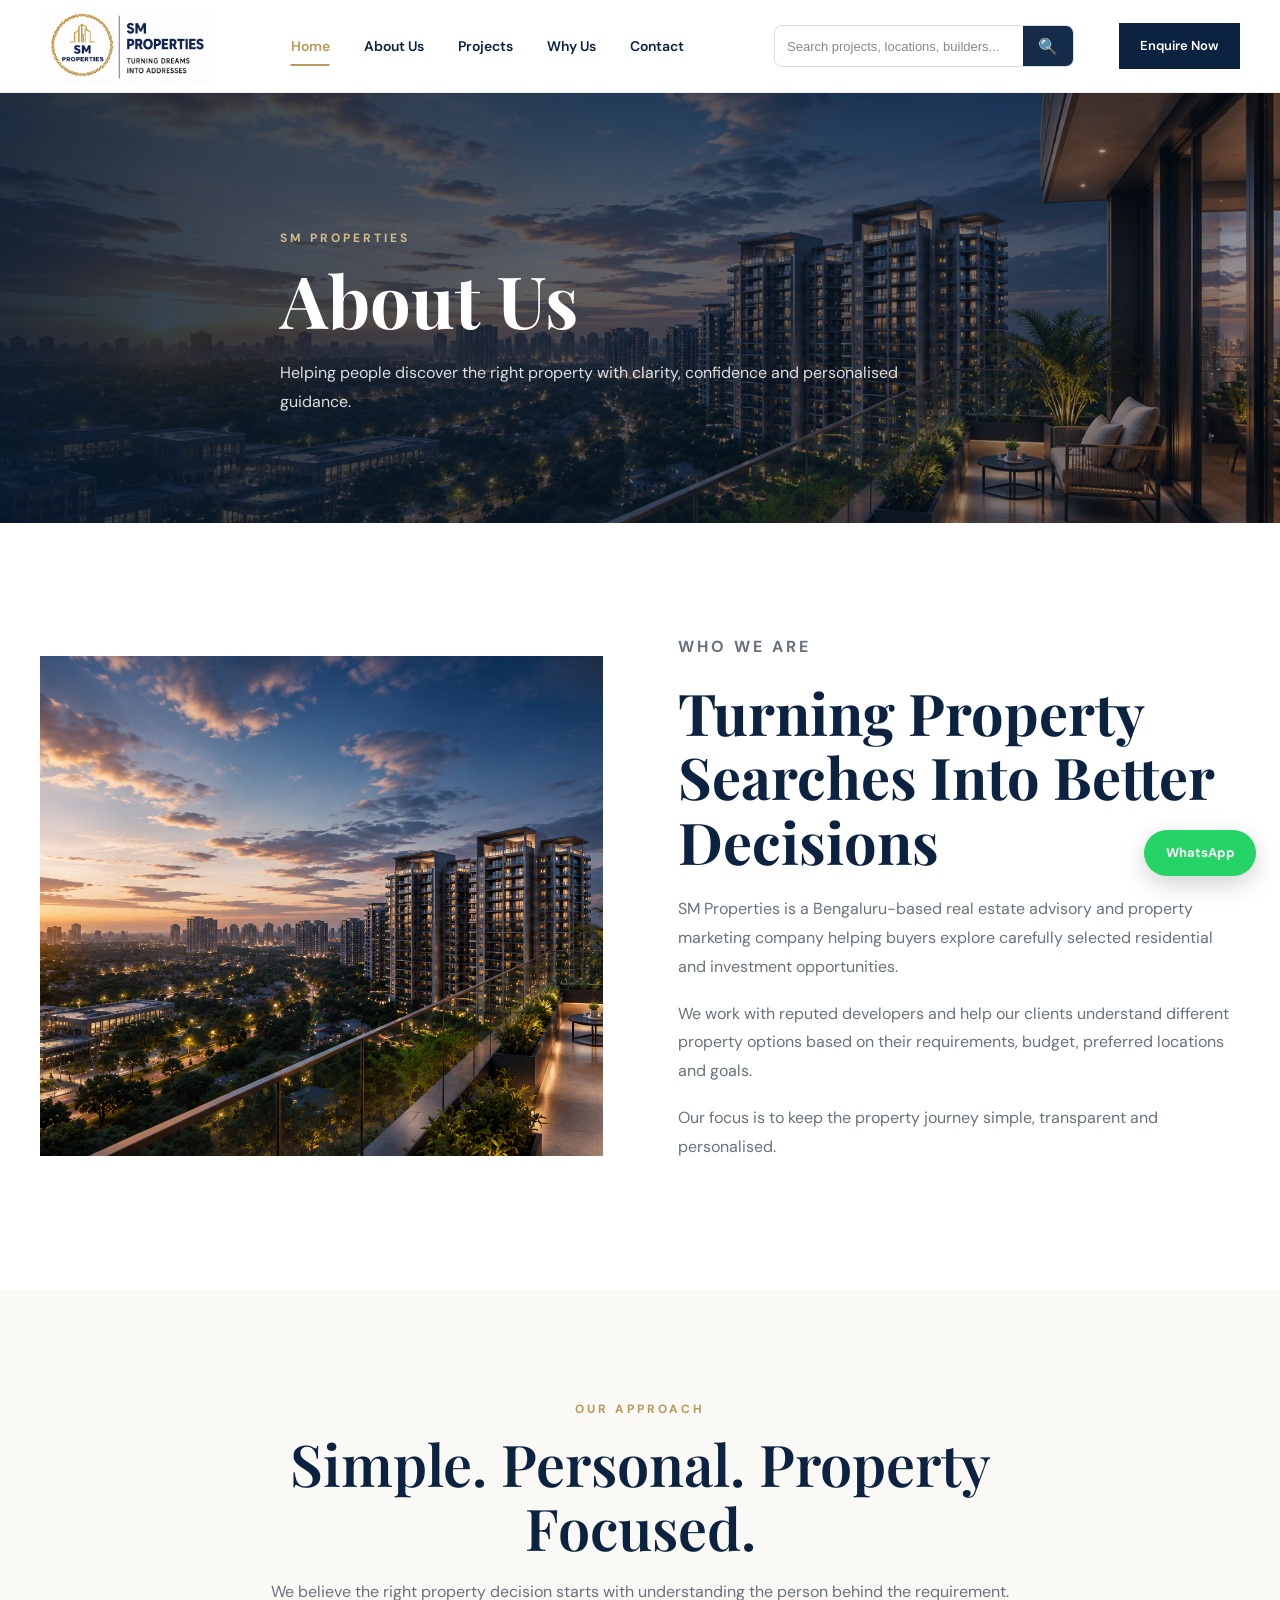
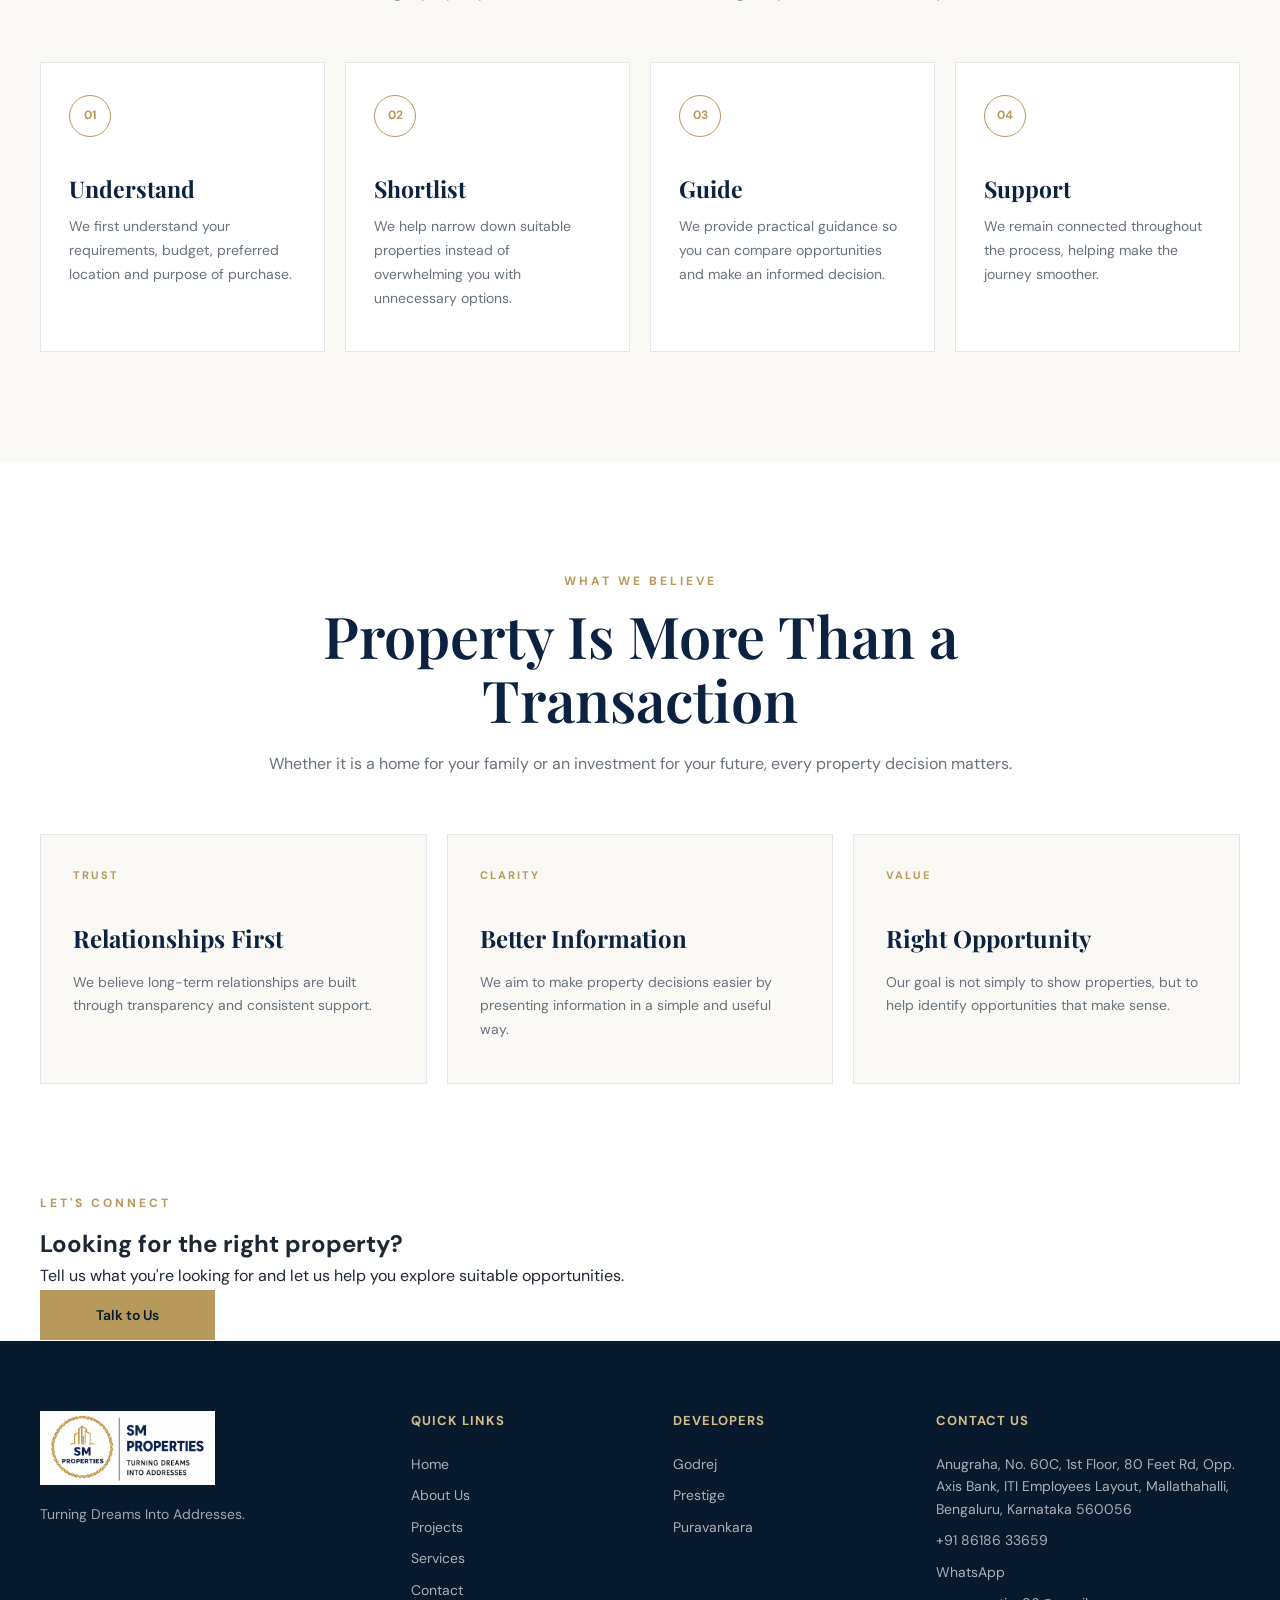
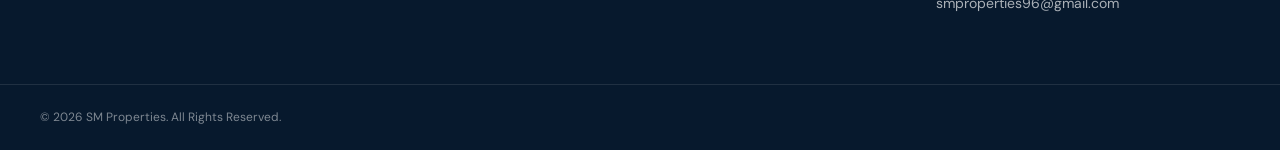
==== commit 268f287f: "Add search bar across all website pages" ====
--- a/about.html
+++ b/about.html
@@ -75,8 +75,40 @@
 
             </nav>
 
-
-            <div class="header-actions">
+<!-- HEADER SEARCH -->
+
+<div class="header-search">
+
+    <div class="search-input-wrap">
+
+        <input
+            type="search"
+            id="siteSearchInput"
+            placeholder="Search projects, locations, builders..."
+            autocomplete="off"
+            aria-label="Search projects, locations and builders"
+            aria-controls="siteSearchResults"
+        >
+
+        <button
+            type="button"
+            id="siteSearchButton"
+            aria-label="Search"
+        >
+            🔍
+        </button>
+
+    </div>
+
+    <div
+        id="siteSearchResults"
+        class="search-results"
+        hidden
+    ></div>
+
+</div>
+
+<div class="header-actions">
 
                 <a
                     href="index.html#contact"
--- a/css/style.css
+++ b/css/style.css
@@ -2621,4 +2621,137 @@
         max-width: 125px;
         max-height: 65px;
     }
+}
+/* =================================================
+   HEADER LIVE SEARCH
+================================================= */
+
+.header-search {
+    position: relative;
+    flex: 0 1 300px;
+    max-width: 320px;
+    margin: 0 15px;
+    z-index: 1000;
+}
+
+.search-input-wrap {
+    display: flex;
+    align-items: center;
+    height: 42px;
+    background: #ffffff;
+    border: 1px solid #d9dce3;
+    border-radius: 8px;
+    overflow: hidden;
+}
+
+#siteSearchInput {
+    width: 100%;
+    min-width: 0;
+    height: 100%;
+    padding: 0 12px;
+    border: none;
+    outline: none;
+    background: transparent;
+    color: #142b4a;
+    font-size: 13px;
+}
+
+#siteSearchInput::placeholder {
+    color: #888888;
+}
+
+#siteSearchButton {
+    height: 100%;
+    padding: 0 15px;
+    border: none;
+    background: #142b4a;
+    color: #ffffff;
+    cursor: pointer;
+    font-size: 16px;
+}
+
+#siteSearchButton:hover {
+    background: #b99755;
+}
+
+/* Search suggestions panel */
+
+.search-results {
+    position: absolute;
+    top: calc(100% + 8px);
+    left: 0;
+    right: 0;
+    max-height: 350px;
+    overflow-y: auto;
+    background: #ffffff;
+    border: 1px solid #e2e2e2;
+    border-radius: 8px;
+    box-shadow: 0 8px 25px rgba(0, 0, 0, 0.12);
+    z-index: 2000;
+}
+
+.search-results[hidden] {
+    display: none;
+}
+
+/* Mobile layout */
+
+@media (max-width: 900px) {
+    .header-search {
+        order: 3;
+        flex: 1 0 100%;
+        max-width: none;
+        margin: 12px 0;
+    }
+}
+/* =================================================
+   SEARCH SUGGESTION ITEMS
+================================================= */
+
+.search-result-item {
+    display: flex;
+    align-items: center;
+    justify-content: space-between;
+    gap: 12px;
+    padding: 12px 14px;
+    text-decoration: none;
+    color: #142b4a;
+    border-bottom: 1px solid #eeeeee;
+    transition: background 0.2s ease;
+}
+
+.search-result-item:hover {
+    background: #f5f7fa;
+}
+
+.search-result-details {
+    display: flex;
+    flex-direction: column;
+    gap: 4px;
+    min-width: 0;
+}
+
+.search-result-details strong {
+    font-size: 13px;
+    font-weight: 600;
+    color: #142b4a;
+}
+
+.search-result-details small {
+    font-size: 11px;
+    color: #777777;
+}
+
+.search-result-category {
+    flex-shrink: 0;
+    font-size: 11px;
+    color: #b18b45;
+    font-weight: 600;
+}
+
+.search-no-results {
+    padding: 16px;
+    font-size: 13px;
+    color: #777777;
+    text-align: center;
 }
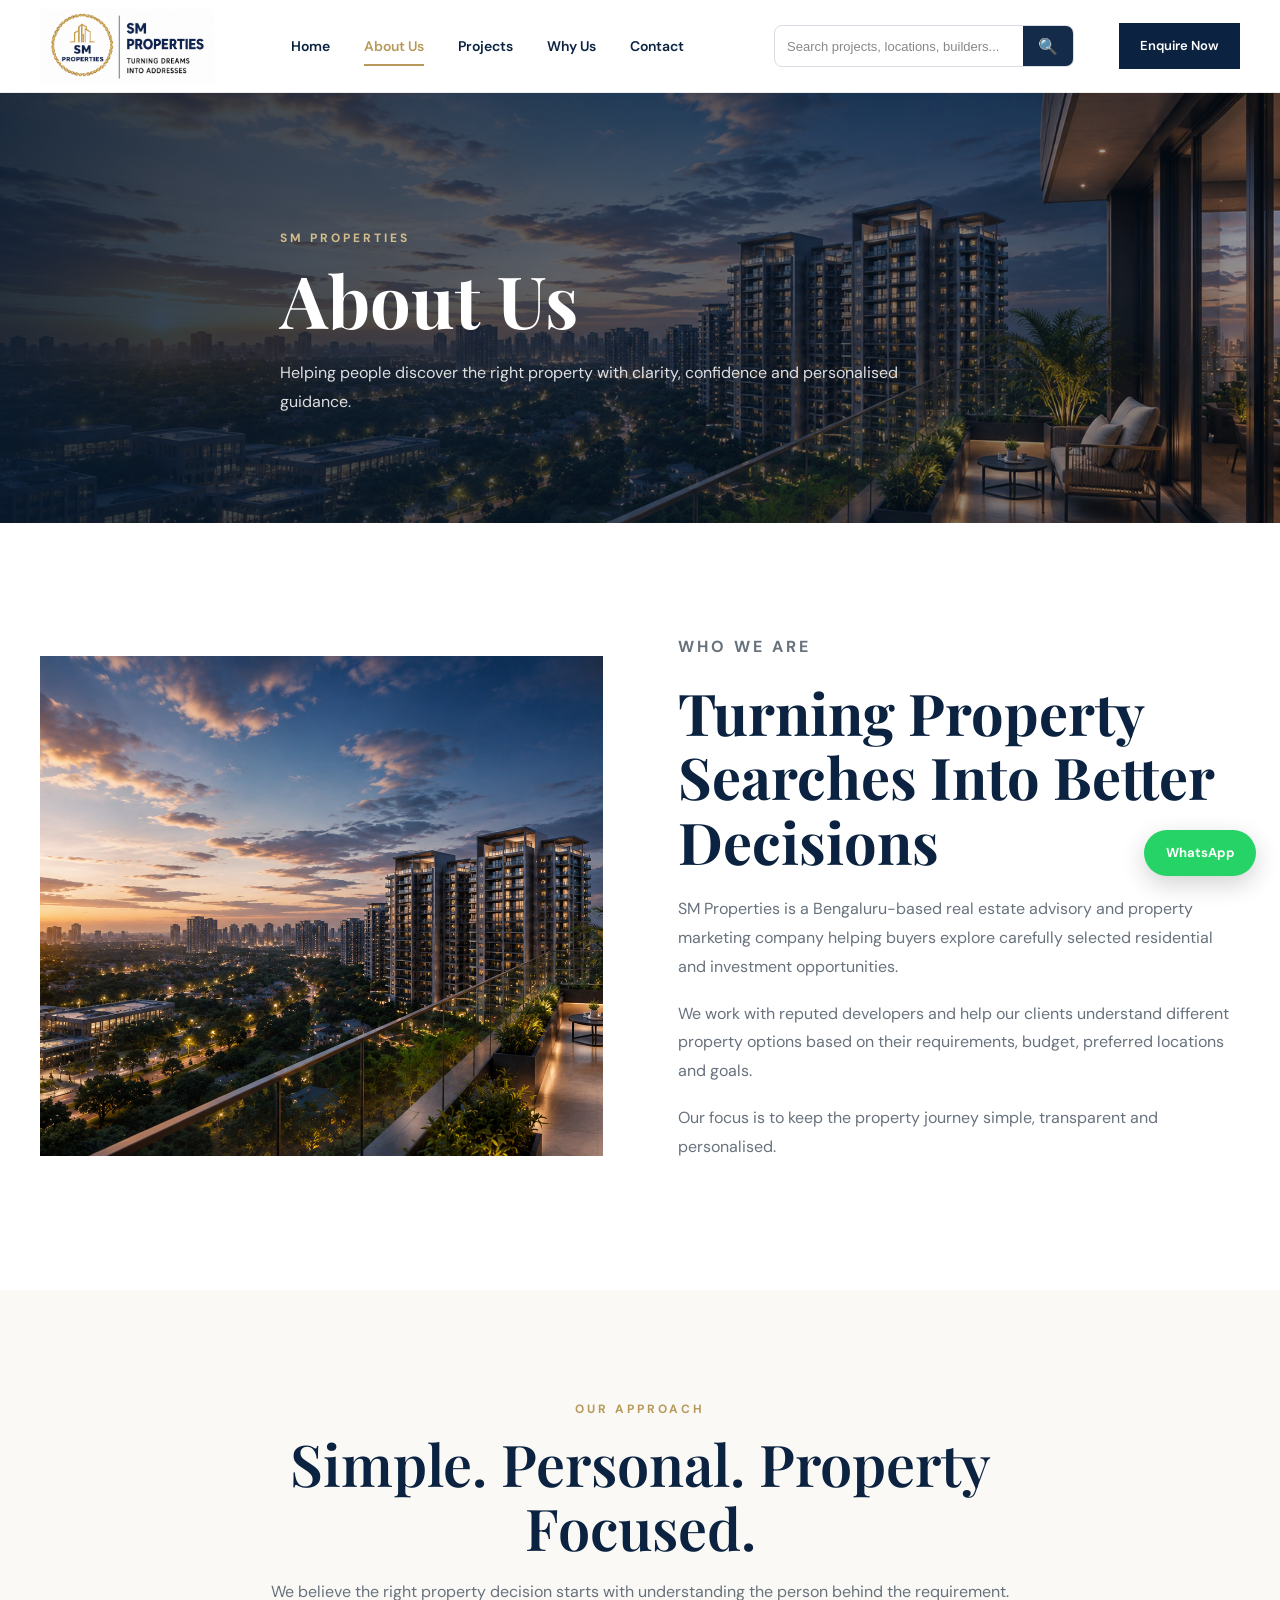
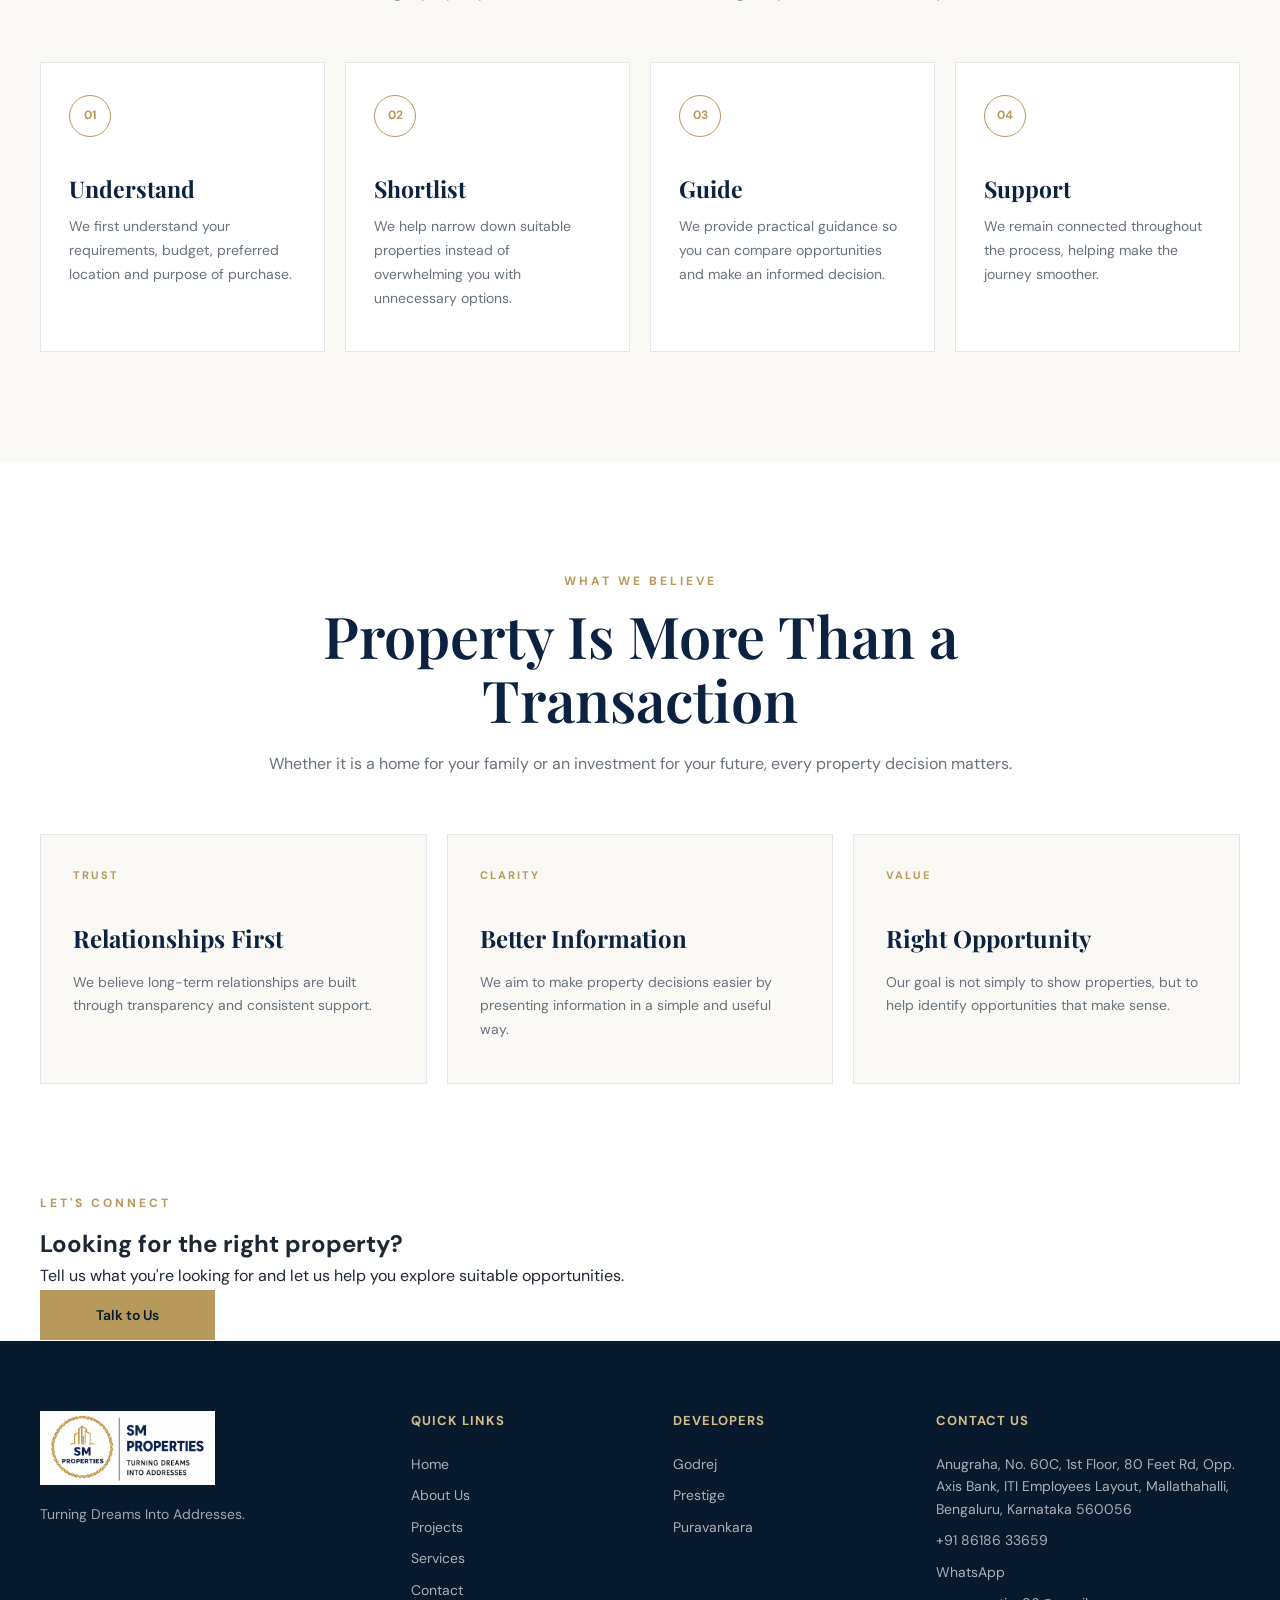
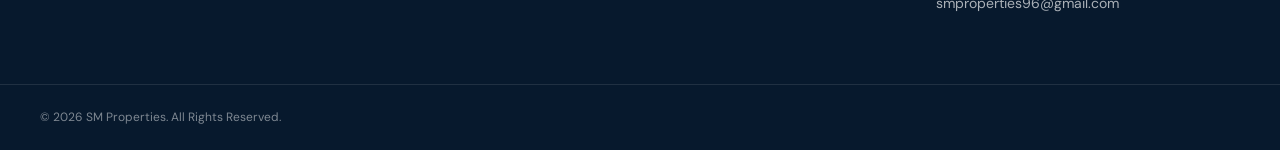
==== commit 1b0b750f: "Add SM Properties favicon across website" ====
--- a/about.html
+++ b/about.html
@@ -23,6 +23,11 @@
         rel="stylesheet"
         href="css/style.css"
     >
+    <!-- SM Properties Favicon -->
+<link rel="icon" type="image/x-icon" href="/favicon.ico">
+<link rel="icon" type="image/png" sizes="32x32" href="/favicon-32x32.png">
+<link rel="icon" type="image/png" sizes="16x16" href="/favicon-16x16.png">
+<link rel="apple-touch-icon" href="/apple-touch-icon.png">
 
 </head>
 
--- a/css/style.css
+++ b/css/style.css
@@ -193,11 +193,13 @@
     width: 100%;
 }
 
-.main-nav a:first-child {
+/* ACTIVE NAVIGATION PAGE */
+
+.main-nav a.active {
     color: var(--gold);
 }
 
-.main-nav a:first-child::after {
+.main-nav a.active::after {
     width: 100%;
 }
 
@@ -2754,4 +2756,81 @@
     font-size: 13px;
     color: #777777;
     text-align: center;
+}
+/* =========================================
+   MOBILE RESPONSIVE WIDTH FIX
+========================================= */
+
+@media (max-width: 768px) {
+
+    html,
+    body {
+        width: 100%;
+        max-width: 100%;
+        overflow-x: hidden;
+    }
+
+    .container {
+        width: 100%;
+        max-width: 100%;
+        padding-left: 15px;
+        padding-right: 15px;
+    }
+
+    .hero,
+    .hero-section,
+    .featured-projects {
+        width: 100%;
+        max-width: 100%;
+    }
+
+    .slider-wrapper,
+    .projects-slider {
+        max-width: 100%;
+    }
+
+    .projects-slider {
+         overflow-x: auto;
+    overflow-y: hidden;
+    -webkit-overflow-scrolling: touch;
+    scroll-behavior: smooth;
+    }
+
+}
+@media (max-width: 768px) {
+    .header-container {
+        min-height: auto;
+        flex-wrap: wrap;
+        gap: 12px;
+        padding: 12px 0;
+    }
+
+    .header-search {
+        order: 4;
+        flex: 1 0 100%;
+        width: 100%;
+        max-width: 100%;
+        margin: 0;
+    }
+
+    .search-input-wrap {
+        width: 100%;
+    }
+
+    .search-results {
+        left: 0;
+        right: 0;
+        width: 100%;
+    }
+}
+@media (max-width: 768px) {
+    .header-actions {
+        gap: 8px;
+        flex-shrink: 1;
+    }
+}
+@media (max-width: 768px) {
+    .logo img {
+        width: 125px;
+    }
 }
